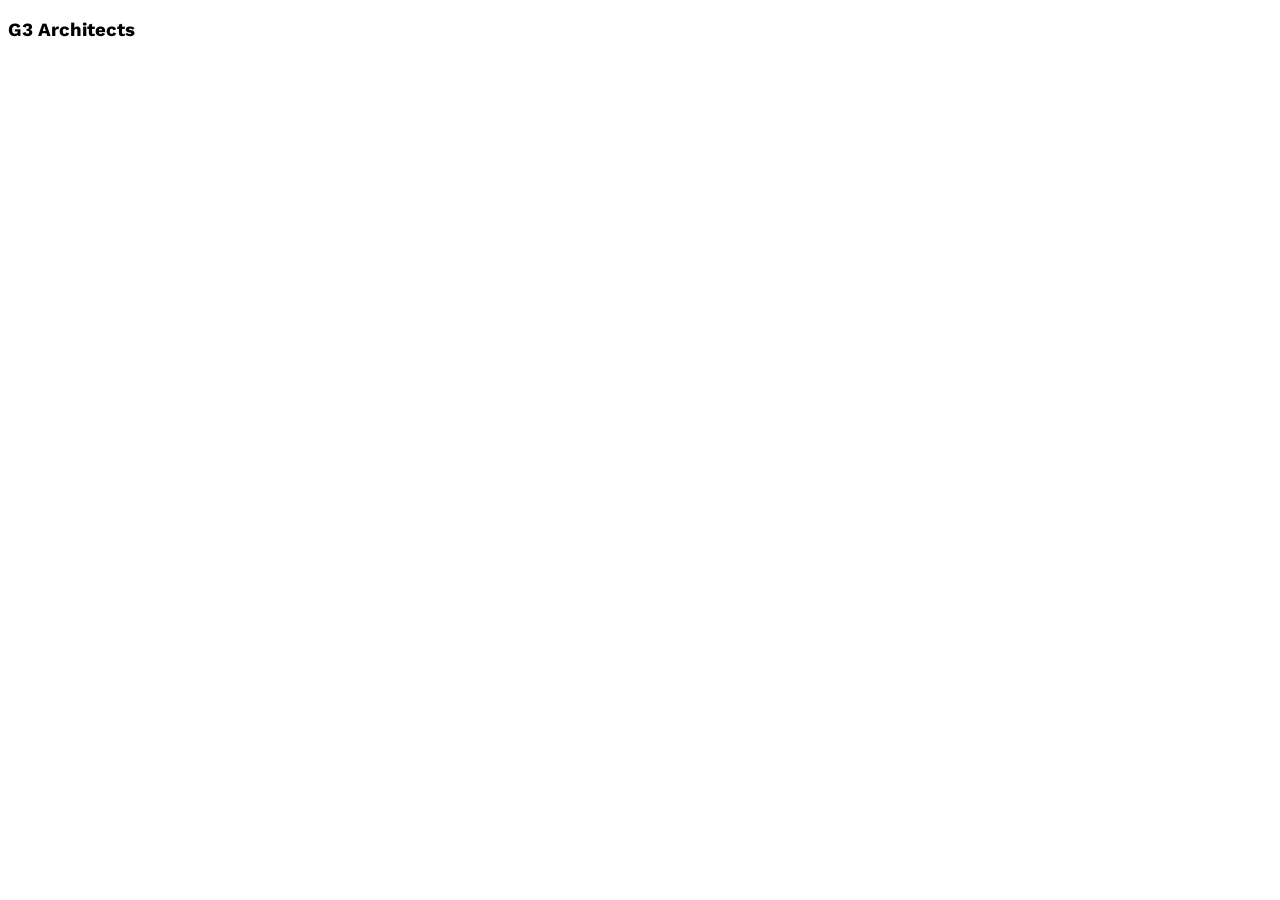
==== index.html @ faf56414 "added google font" ====
<!DOCTYPE html>
<html lang="en">
<head>
    <meta charset="UTF-8">
    <meta name="viewport" content="width=device-width, initial-scale=1.0">
    <title>G3 Architect Website</title>
    <link rel="stylesheet" href="styles/index.css">
</head>
<body>
    <header>
        <nav class="navbar">
            <h3 class="brand">G3 Architects</h3>
        </nav>
    </header>
    <main></main>
    <footer></footer>
</body>
</html>
---- styles/index.css ----
@import url('https://fonts.googleapis.com/css2?family=Work+Sans:ital,wght@0,100..900;1,100..900&display=swap');
/* font-family: "Work Sans", sans-serif; */
body{
    font-family: "Work Sans", sans-serif;
}
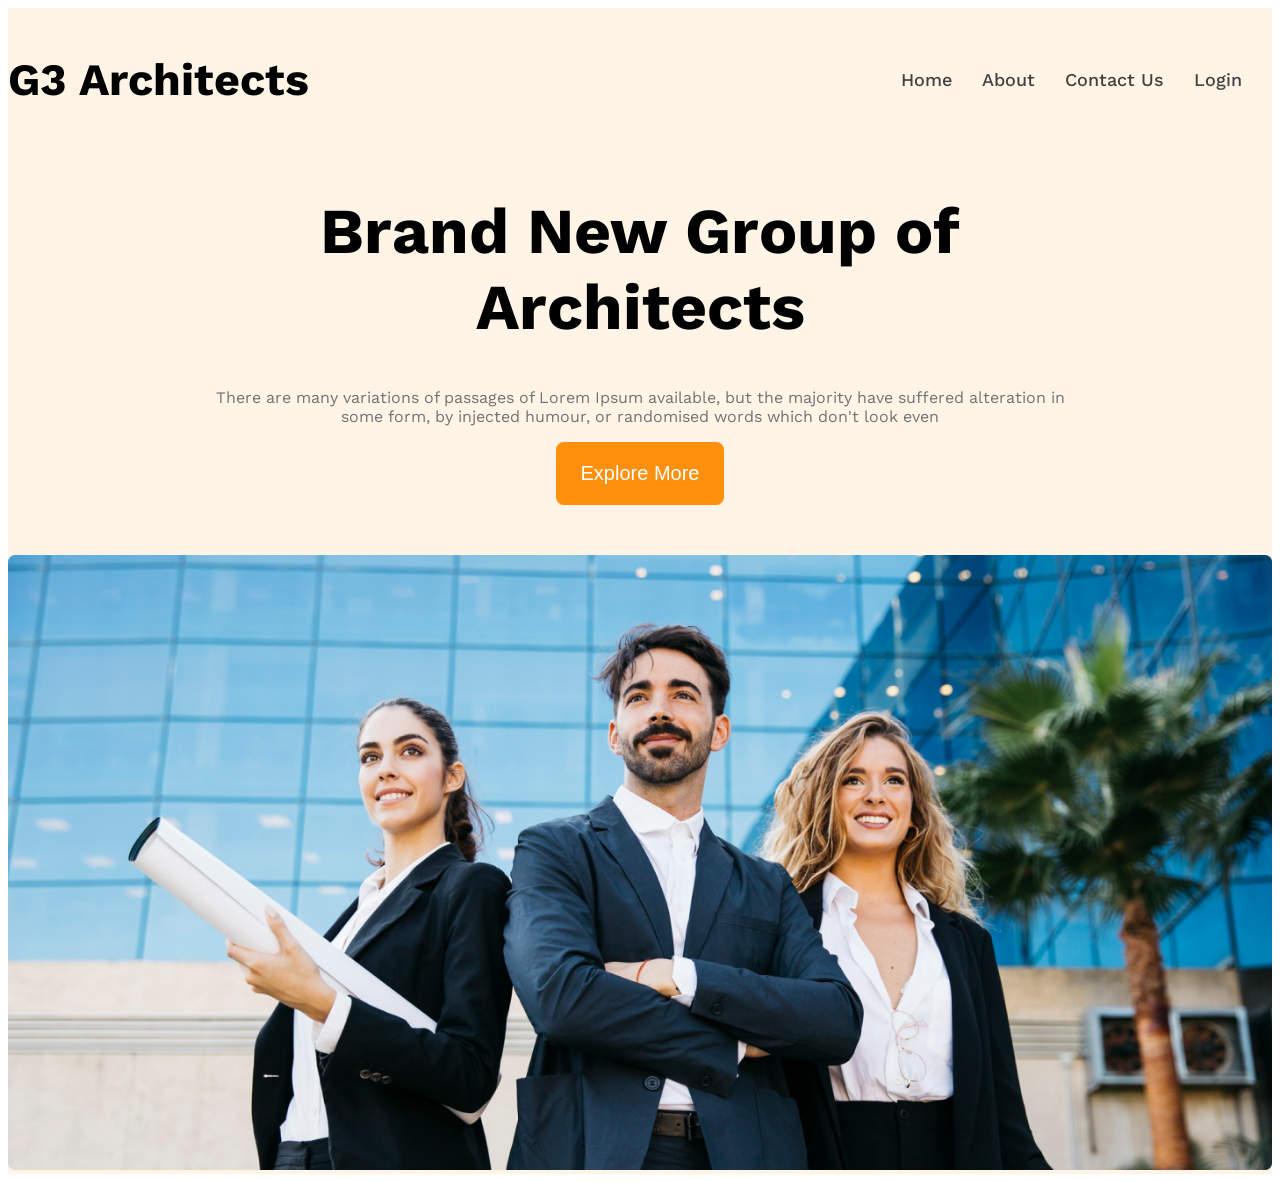
==== commit 32ee59c5: "header section responsive done" ====
--- a/index.html
+++ b/index.html
@@ -1,18 +1,36 @@
 <!DOCTYPE html>
 <html lang="en">
+
 <head>
     <meta charset="UTF-8">
     <meta name="viewport" content="width=device-width, initial-scale=1.0">
     <title>G3 Architect Website</title>
     <link rel="stylesheet" href="styles/index.css">
 </head>
+
 <body>
-    <header>
-        <nav class="navbar">
+    <header class="bg-light-orange">
+        <nav class="navbar display-flex">
             <h3 class="brand">G3 Architects</h3>
+            <!-- ul.nav-links>li*4.nav-item>a.nav-link -->
+            <ul class="nav-links display-flex">
+                <li class="nav-item"><a href="" class="nav-link dark2">Home</a></li>
+                <li class="nav-item"><a href="" class="nav-link dark2">About</a></li>
+                <li class="nav-item"><a href="" class="nav-link dark2">Contact Us</a></li>
+                <li class="nav-item"><a href="" class="nav-link dark2">Login</a></li>
+            </ul>
         </nav>
+        <div class="banner">
+            <div class="banner-content">
+                <h1 class="banner-title">Brand New Group of Architects</h1>
+                <p class="banner-description dark3">There are many variations of passages of Lorem Ipsum available, but the majority have suffered alteration in some form, by injected humour, or randomised words which don't look even</p>
+                <button class="btn-primary">Explore More</button>
+            </div>
+            <img class="banner-image" src="images/banner.png" alt="">
+        </div>
     </header>
     <main></main>
     <footer></footer>
 </body>
+
 </html>
--- a/styles/index.css
+++ b/styles/index.css
@@ -2,4 +2,77 @@
 /* font-family: "Work Sans", sans-serif; */
 body{
     font-family: "Work Sans", sans-serif;
+}
+
+/* shared style */
+.display-flex{
+    display: flex;
+}
+.bg-light-orange{
+    background-color: rgba(255, 144, 14, 0.1);
+}
+.dark1{
+    color: #131313;
+}
+.dark2{
+    color: #424242;
+}
+.dark3{
+    color: #727272;
+}
+.btn-primary{
+    background-color: #FF900E;
+    color: #FFFFFF;
+    border: none;
+    border-radius: 8px;
+    padding: 20px 25px;
+    font-weight: 600px;
+    font-size: 1.25rem;
+}
+/* header style */
+
+
+/* navbar style */
+.brand{
+    font-weight: 700;
+    font-size: 2.8rem;
+}
+.navbar{
+    justify-content: space-between;
+    align-items: center;
+}
+
+.nav-item{
+    list-style: none;
+    margin-right: 30px;
+}
+.nav-link{
+    text-decoration: none;
+    font-size: 18px;
+    font-weight: 500;
+}
+.navbar, .banner{
+    max-width: 1440px;
+    margin: 0 auto;
+}
+/* banner style */
+.banner-content{
+    max-width: 850px;
+    margin: 0 auto;
+    text-align: center;
+    margin-bottom: 50px;
+}
+.banner-title{
+    font-weight: 700;
+    font-size: 4rem;
+}
+.banner-image{
+    width: 100%;
+}
+
+/* add media query for small device */
+@media screen and  (max-width: 576px) {
+    .navbar, .nav-links{
+        flex-direction: column;
+    }
 }
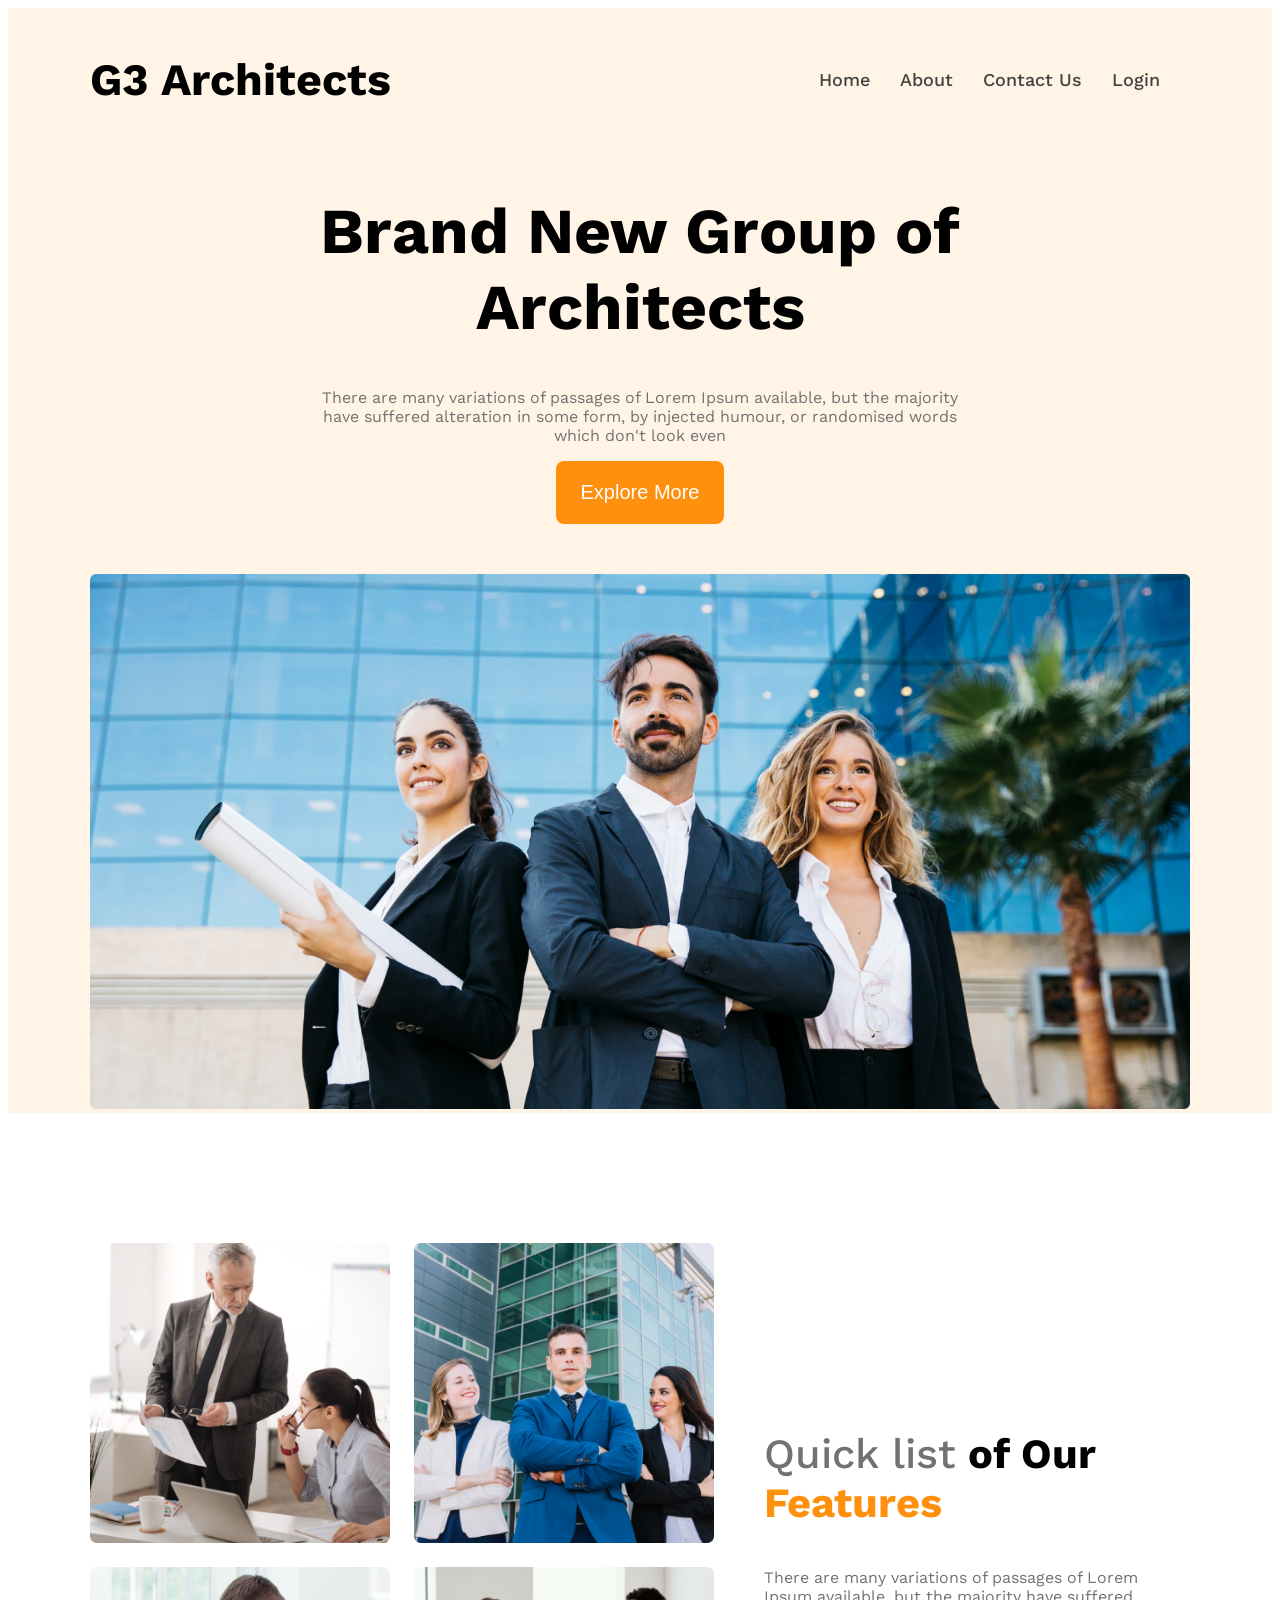
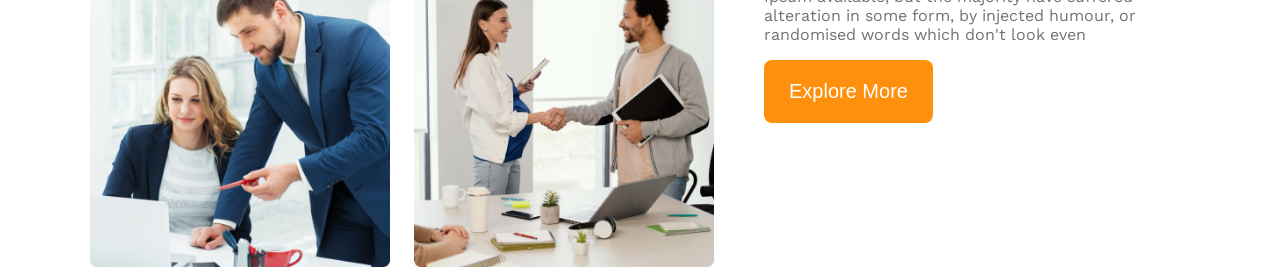
==== commit c27edbe2: "teams section responsive done" ====
--- a/index.html
+++ b/index.html
@@ -23,13 +23,29 @@
         <div class="banner">
             <div class="banner-content">
                 <h1 class="banner-title">Brand New Group of Architects</h1>
-                <p class="banner-description dark3">There are many variations of passages of Lorem Ipsum available, but the majority have suffered alteration in some form, by injected humour, or randomised words which don't look even</p>
+                <p class="banner-description dark3">There are many variations of passages of Lorem Ipsum available, but
+                    the majority have suffered alteration in some form, by injected humour, or randomised words which
+                    don't look even</p>
                 <button class="btn-primary">Explore More</button>
             </div>
             <img class="banner-image" src="images/banner.png" alt="">
         </div>
     </header>
-    <main></main>
+    <main>  
+        <section class="teams display-flex">
+            <div class="team-image-container">
+                <img src="images/team1.png" alt="">
+                <img src="images/team2.png" alt="">
+                <img src="images/team3.png" alt="">
+                <img src="images/team4.png" alt="">
+            </div>
+            <div class="our-features">
+                <h3 class="features-title"><span id="quick-list" class="dark3">Quick list</span> of Our <span id="features">Features</span></h3>
+                <p class="features-description dark3">There are many variations of passages of Lorem Ipsum available, but the majority have suffered alteration in some form, by injected humour, or randomised words which don't look even</p>
+                <button class="btn-primary">Explore More</button>
+            </div>
+        </section>
+    </main>  
     <footer></footer>
 </body>
 
--- a/styles/index.css
+++ b/styles/index.css
@@ -3,7 +3,13 @@
 body{
     font-family: "Work Sans", sans-serif;
 }
-
+main{
+    max-width: 1100px;
+    margin: 0 auto;
+}
+main > section{
+    margin-top: 130px;
+}
 /* shared style */
 .display-flex{
     display: flex;
@@ -52,12 +58,12 @@
     font-weight: 500;
 }
 .navbar, .banner{
-    max-width: 1440px;
+    max-width: 1100px;
     margin: 0 auto;
 }
 /* banner style */
 .banner-content{
-    max-width: 850px;
+    max-width: 650px;
     margin: 0 auto;
     text-align: center;
     margin-bottom: 50px;
@@ -69,10 +75,49 @@
 .banner-image{
     width: 100%;
 }
+/* teams and features style */
+.teams{
+    align-items: center;
+    gap: 50px;
+}
+.team-image-container{
+    display: grid;
+    grid-template-columns: repeat(2, 1fr);
+    gap: 24px;
+}
+.team-image-container img{
+    width: 300px;
+}
+.our-features{
+    max-width: 400px;
+    
+}
+.features-title{
+    font-size: 2.6rem;
+    font-weight: 700;
+}
+#quick-list{
+    font-weight: 500;
+}
+#features{
+    color: #FF900E;
+}
 
 /* add media query for small device */
 @media screen and  (max-width: 576px) {
-    .navbar, .nav-links{
+    .navbar,
+    .nav-links,
+    .teams{
         flex-direction: column;
     }
+    .team-image-container{
+        grid-template-columns: repeat(1, 1fr);
+    }
+}
+
+/* add media query for medium device */
+@media screen and (min-width: 576px) and (max-width: 992px) {
+    .teams{
+    flex-direction: column;
+    }
 }
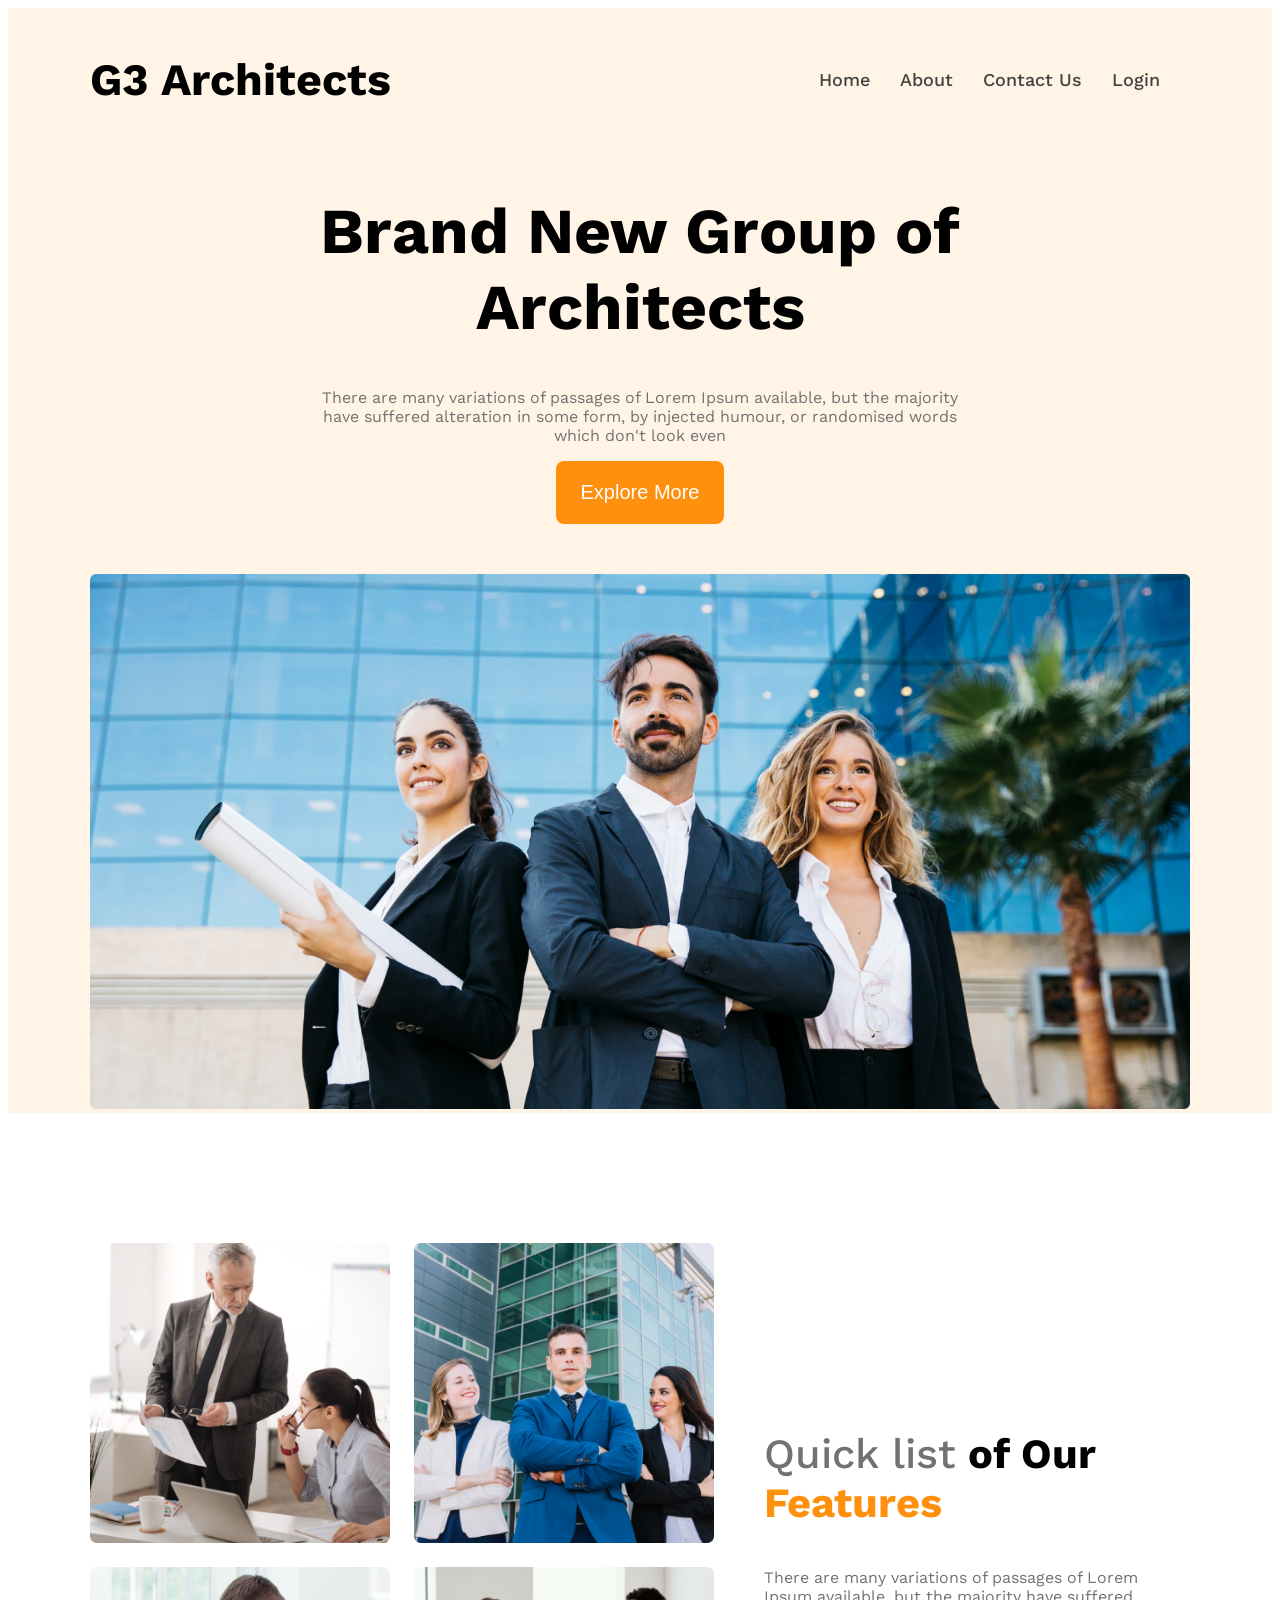
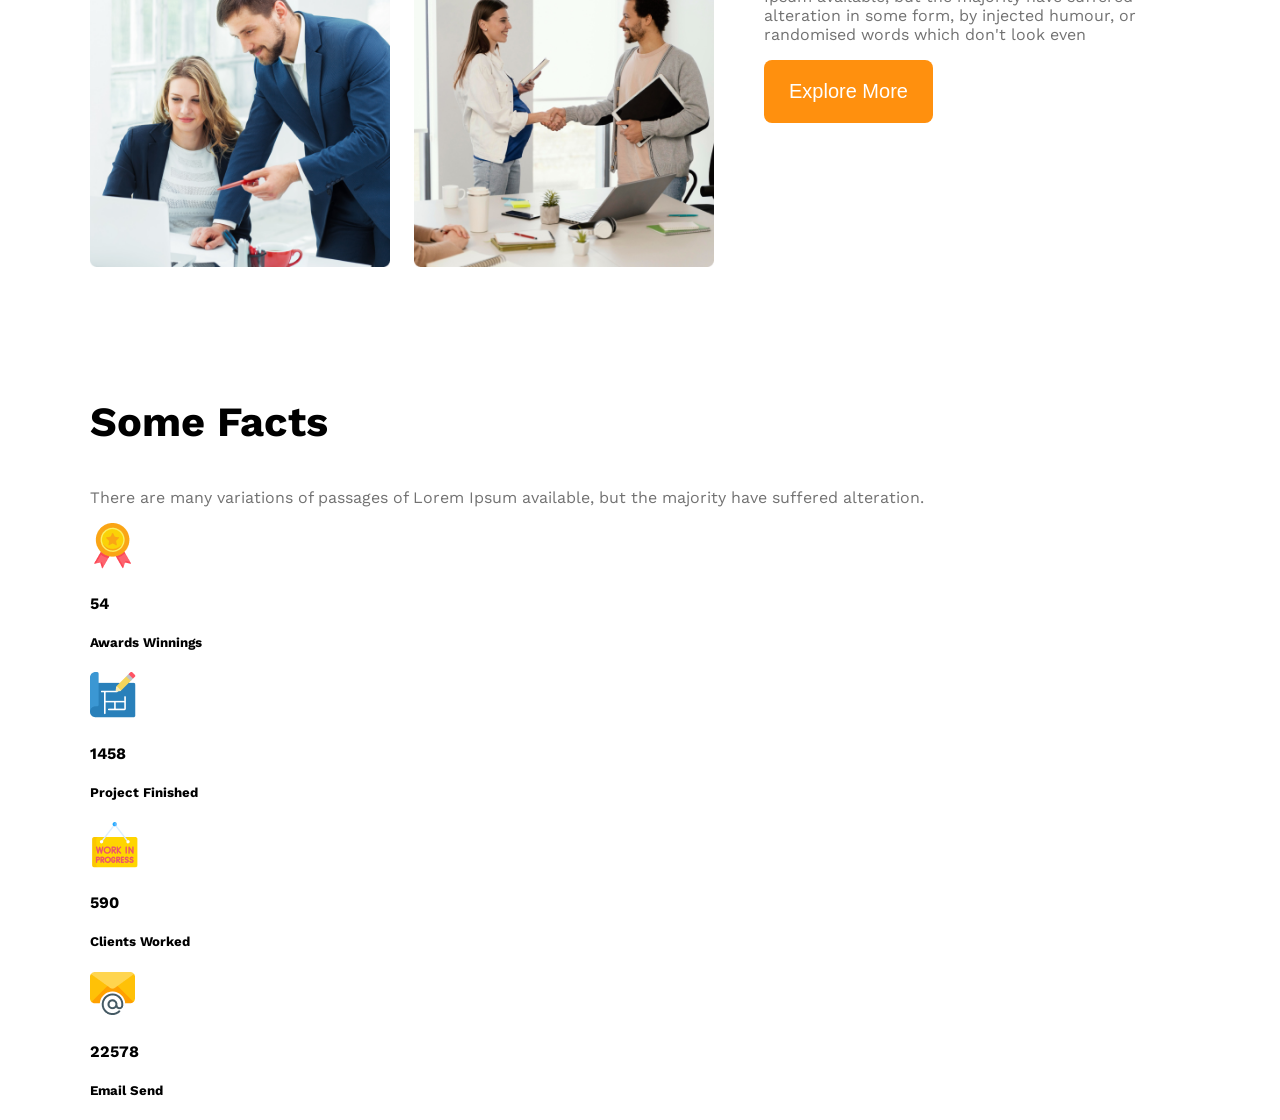
==== commit 94e24cbf: "added some facts section" ====
--- a/index.html
+++ b/index.html
@@ -31,7 +31,8 @@
             <img class="banner-image" src="images/banner.png" alt="">
         </div>
     </header>
-    <main>  
+    <main>
+        <!-- teams section -->
         <section class="teams display-flex">
             <div class="team-image-container">
                 <img src="images/team1.png" alt="">
@@ -40,11 +41,42 @@
                 <img src="images/team4.png" alt="">
             </div>
             <div class="our-features">
-                <h3 class="features-title"><span id="quick-list" class="dark3">Quick list</span> of Our <span id="features">Features</span></h3>
+                <h3 class="section-title"><span id="quick-list" class="dark3">Quick list</span> of Our <span id="features">Features</span></h3>
                 <p class="features-description dark3">There are many variations of passages of Lorem Ipsum available, but the majority have suffered alteration in some form, by injected humour, or randomised words which don't look even</p>
                 <button class="btn-primary">Explore More</button>
             </div>
         </section>
+        <!-- features will enjoy -->
+        <section>
+
+        </section>
+        <!-- some facts -->
+         <section class="some-facts">
+            <h3 class="section-title">Some Facts</h3>
+            <p class="dark3">There are many variations of passages of Lorem Ipsum available, but the majority have suffered alteration.</p>
+            <div class="facts-container">
+                <fact>
+                    <img src="images/icons/ribon.png" alt="" class="fact-icon">
+                    <h4 class="fact-number">54</h4>
+                    <h5 class="fact-name">Awards Winnings</h5>
+                </fact>
+                <fact>
+                    <img src="images/icons/projects.png" alt="" class="fact-icon">
+                    <h4 class="fact-number">1458</h4>
+                    <h5 class="fact-name">Project Finished</h5>
+                </fact>
+                <fact>
+                    <img src="images/icons/customers.png" alt="" class="fact-icon">
+                    <h4 class="fact-number">590</h4>
+                    <h5 class="fact-name">Clients Worked</h5>
+                </fact>
+                <fact>
+                    <img src="images/icons/email.png" alt="" class="fact-icon">
+                    <h4 class="fact-number">22578</h4>
+                    <h5 class="fact-name">Email Send</h5>
+                </fact>
+            </div>
+         </section>
     </main>  
     <footer></footer>
 </body>
--- a/styles/index.css
+++ b/styles/index.css
@@ -92,7 +92,7 @@
     max-width: 400px;
     
 }
-.features-title{
+.section-title{
     font-size: 2.6rem;
     font-weight: 700;
 }
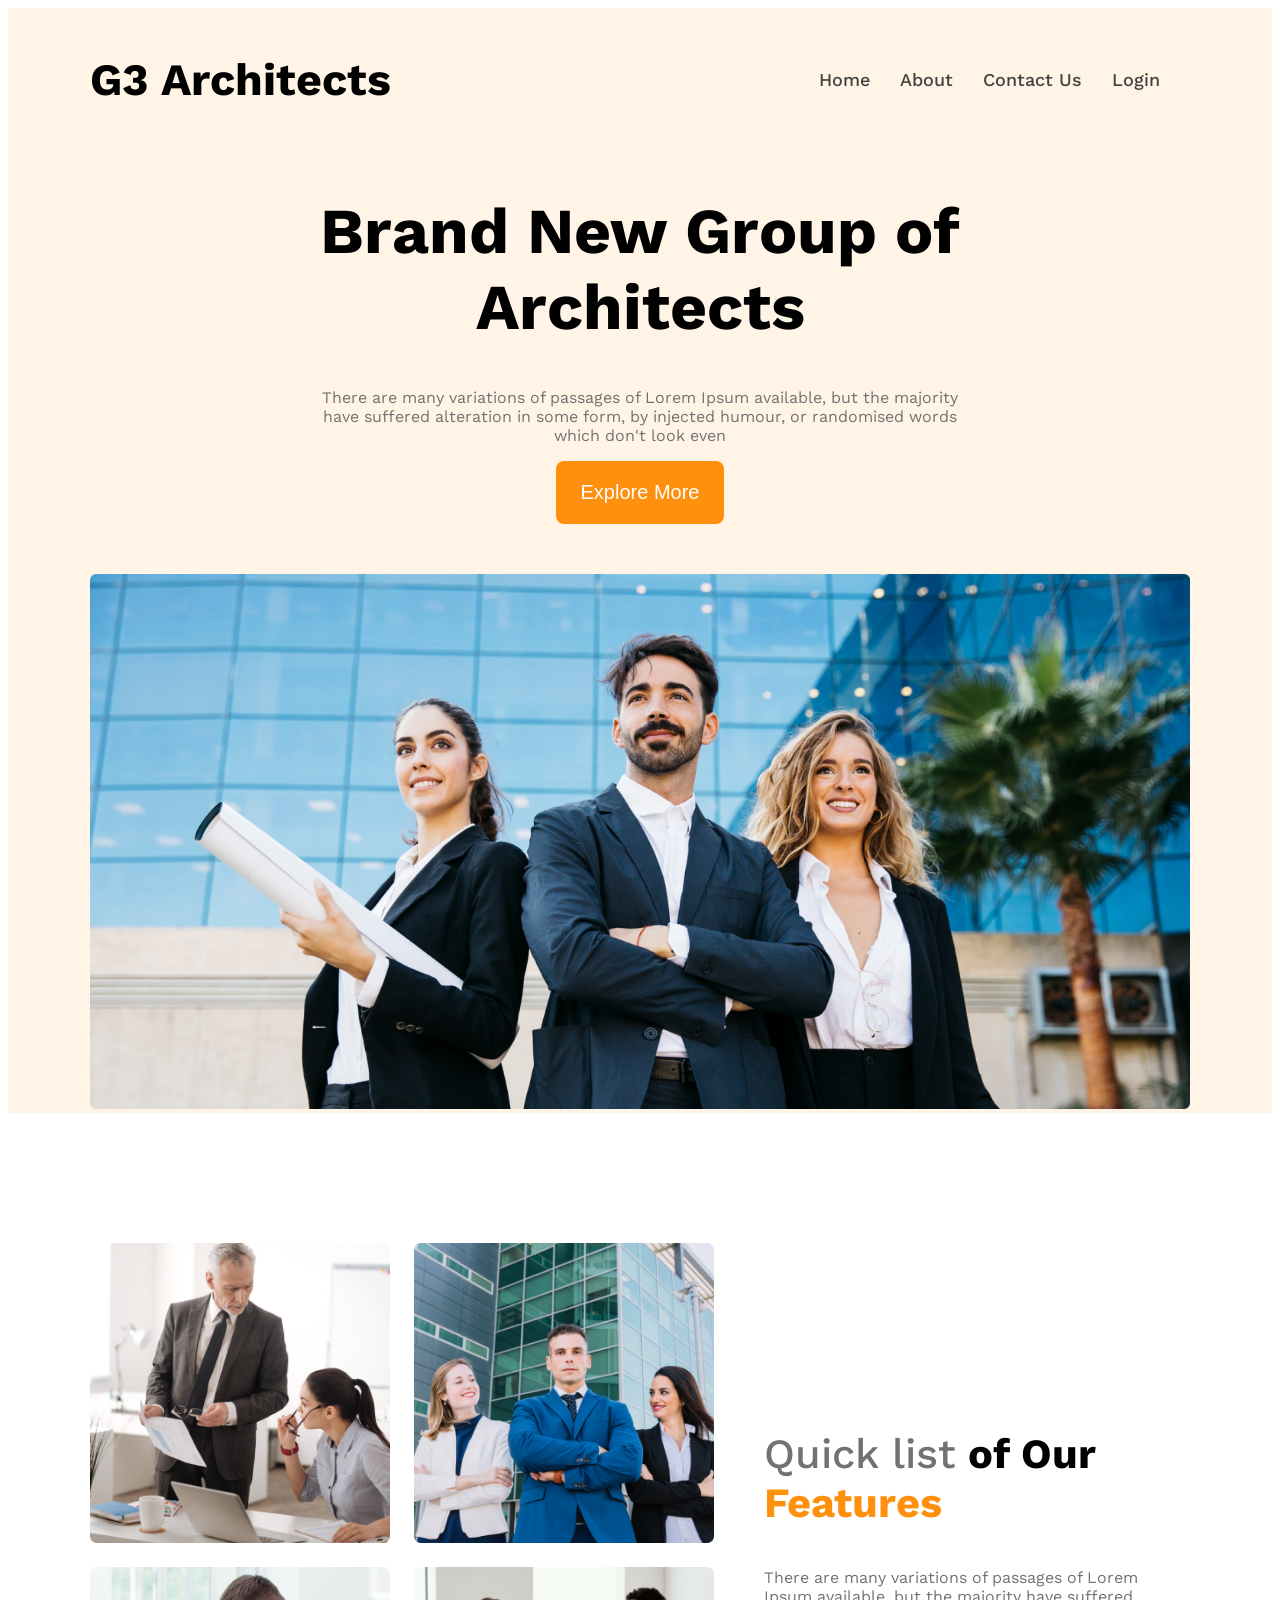
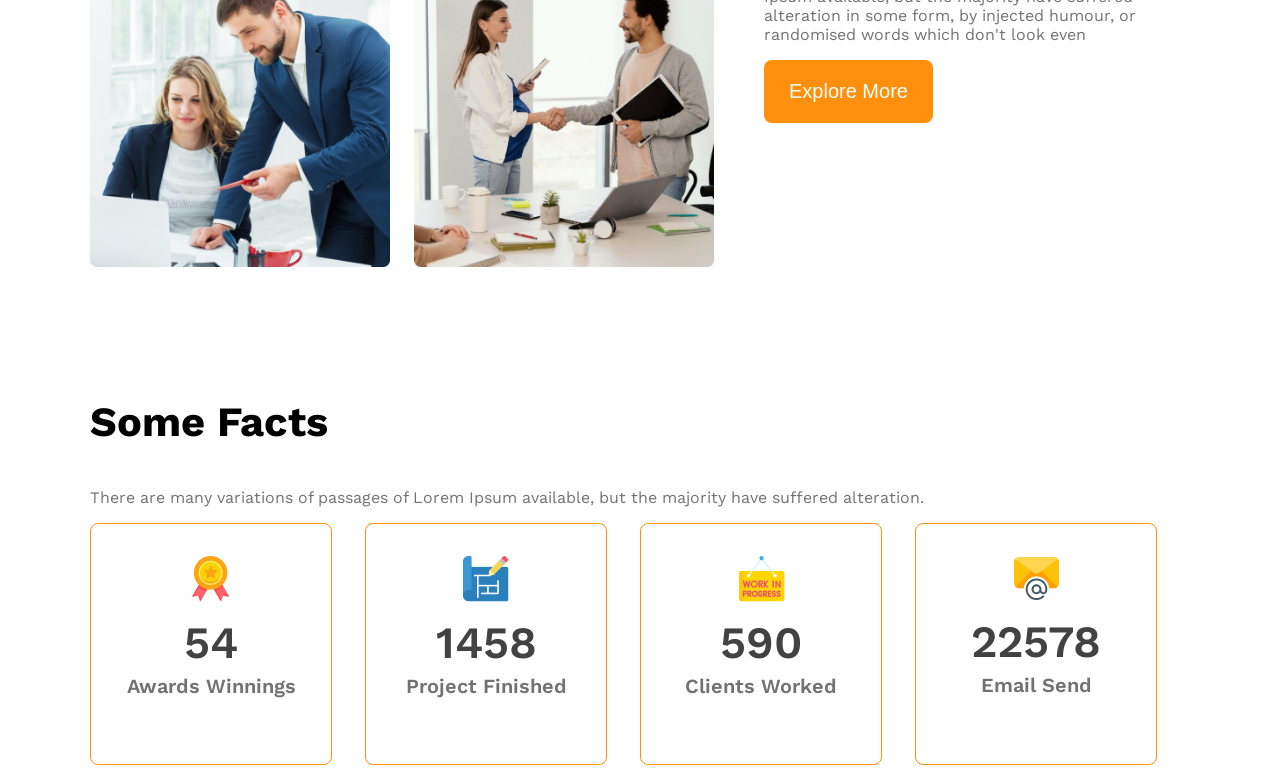
==== commit 58da6cca: "card section style done" ====
--- a/index.html
+++ b/index.html
@@ -41,8 +41,11 @@
                 <img src="images/team4.png" alt="">
             </div>
             <div class="our-features">
-                <h3 class="section-title"><span id="quick-list" class="dark3">Quick list</span> of Our <span id="features">Features</span></h3>
-                <p class="features-description dark3">There are many variations of passages of Lorem Ipsum available, but the majority have suffered alteration in some form, by injected humour, or randomised words which don't look even</p>
+                <h3 class="section-title"><span id="quick-list" class="dark3">Quick list</span> of Our <span
+                        id="features">Features</span></h3>
+                <p class="features-description dark3">There are many variations of passages of Lorem Ipsum available,
+                    but the majority have suffered alteration in some form, by injected humour, or randomised words
+                    which don't look even</p>
                 <button class="btn-primary">Explore More</button>
             </div>
         </section>
@@ -51,33 +54,42 @@
 
         </section>
         <!-- some facts -->
-         <section class="some-facts">
+        <section class="some-facts">
             <h3 class="section-title">Some Facts</h3>
-            <p class="dark3">There are many variations of passages of Lorem Ipsum available, but the majority have suffered alteration.</p>
+            <p class="dark3">There are many variations of passages of Lorem Ipsum available, but the majority have
+                suffered alteration.</p>
             <div class="facts-container">
-                <fact>
-                    <img src="images/icons/ribon.png" alt="" class="fact-icon">
-                    <h4 class="fact-number">54</h4>
-                    <h5 class="fact-name">Awards Winnings</h5>
-                </fact>
-                <fact>
-                    <img src="images/icons/projects.png" alt="" class="fact-icon">
-                    <h4 class="fact-number">1458</h4>
-                    <h5 class="fact-name">Project Finished</h5>
-                </fact>
-                <fact>
-                    <img src="images/icons/customers.png" alt="" class="fact-icon">
-                    <h4 class="fact-number">590</h4>
-                    <h5 class="fact-name">Clients Worked</h5>
-                </fact>
-                <fact>
-                    <img src="images/icons/email.png" alt="" class="fact-icon">
-                    <h4 class="fact-number">22578</h4>
-                    <h5 class="fact-name">Email Send</h5>
-                </fact>
+                <div class="fact-card display-flex">
+                    <div>
+                        <img src="images/icons/ribon.png" alt="" class="fact-icon">
+                        <h4 class="fact-number dark2">54</h4>
+                        <h5 class="fact-name dark3">Awards Winnings</h5>
+                    </div>
+                </div>
+                <div class="fact-card display-flex">
+                    <div>
+                        <img src="images/icons/projects.png" alt="" class="fact-icon">
+                        <h4 class="fact-number dark2">1458</h4>
+                        <h5 class="fact-name dark3">Project Finished</h5>
+                    </div>
+                </div>
+                <div class="fact-card display-flex">
+                    <div>
+                        <img src="images/icons/customers.png" alt="" class="fact-icon">
+                        <h4 class="fact-number dark2">590</h4>
+                        <h5 class="fact-name dark3">Clients Worked</h5>
+                    </div>
+                </div>
+                <div class="fact-card display-flex">
+                    <div>
+                        <img src="images/icons/email.png" alt="" class="fact-icon">
+                        <h4 class="fact-number dark2">22578</h4>
+                        <h5 class="fact-name dark3">Email Send</h5>
+                    </div>
+                </div>
             </div>
-         </section>
-    </main>  
+        </section>
+    </main>
     <footer></footer>
 </body>
 
--- a/styles/index.css
+++ b/styles/index.css
@@ -102,6 +102,31 @@
 #features{
     color: #FF900E;
 }
+/* some fact related style */
+.facts-container{
+    display: grid;
+    grid-template-columns: repeat(4, 1fr);
+}
+.fact-card{
+    border: 1px solid #FF900E;
+    border-radius: 8px;
+    height: 240px;
+    width: 240px;
+    text-align: center;
+    justify-content: center;
+    align-items: center;
+}
+.fact-number{
+    font-size: 2.8rem;
+    font-weight: 600;
+    margin-top: 10px;
+    margin-bottom: 5px;
+}
+.fact-name{
+    font-size: 1.25rem;
+    font-weight: 600;
+    margin-top: 5px;
+}
 
 /* add media query for small device */
 @media screen and  (max-width: 576px) {
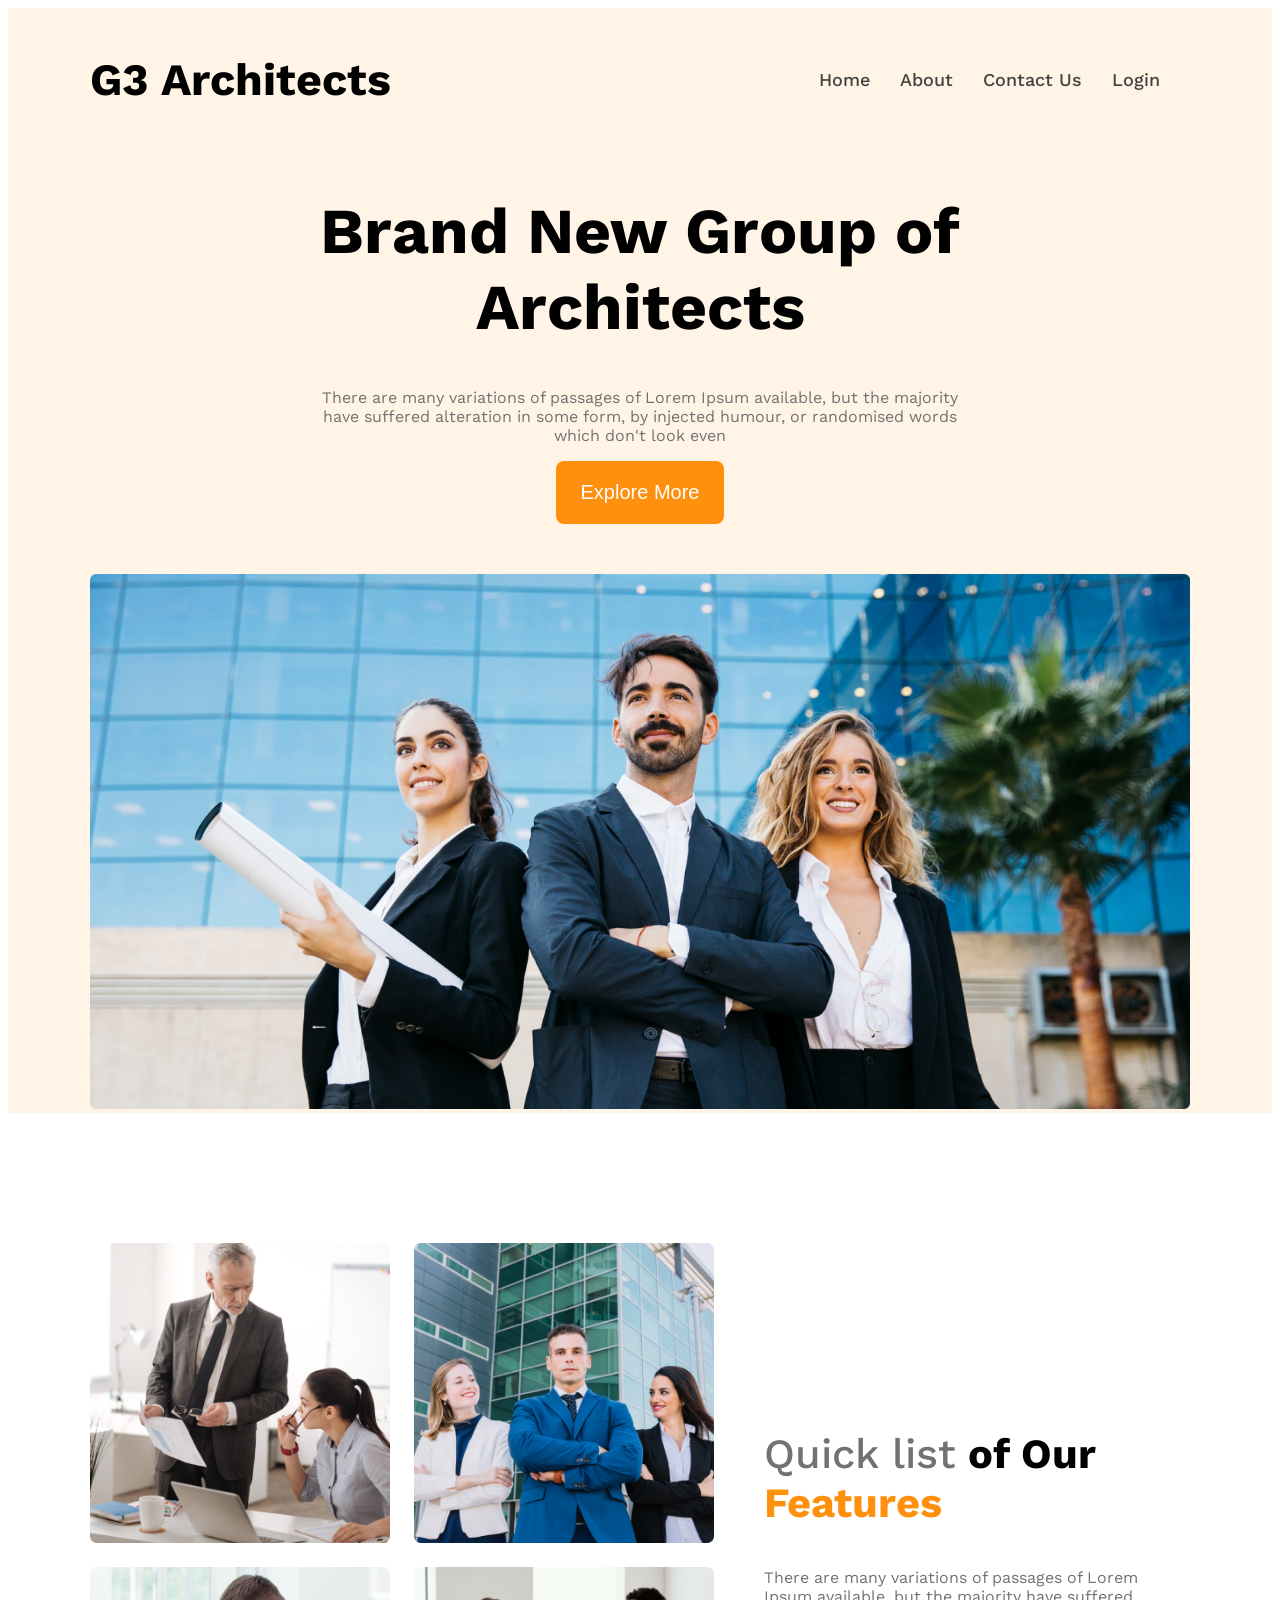
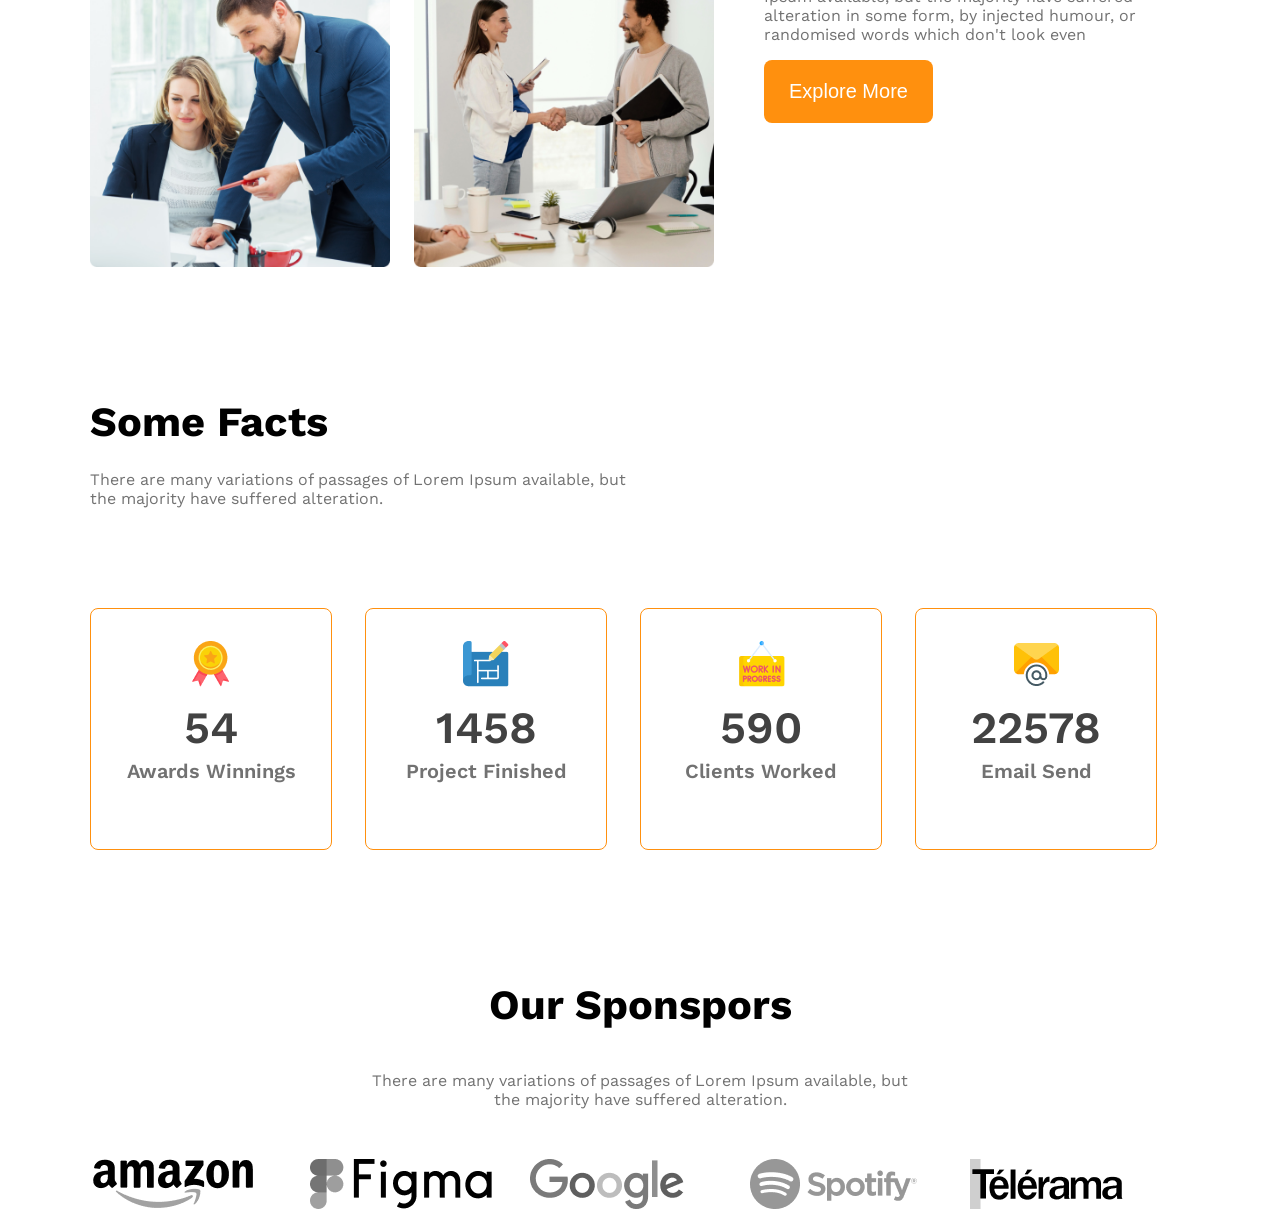
==== commit 517ac609: "added sponsor section and make this responsive" ====
--- a/index.html
+++ b/index.html
@@ -55,8 +55,8 @@
         </section>
         <!-- some facts -->
         <section class="some-facts">
-            <h3 class="section-title">Some Facts</h3>
-            <p class="dark3">There are many variations of passages of Lorem Ipsum available, but the majority have
+            <h3 class="section-title fact-header">Some Facts</h3>
+            <p class="dark3 section-description">There are many variations of passages of Lorem Ipsum available, but the majority have
                 suffered alteration.</p>
             <div class="facts-container">
                 <div class="fact-card display-flex">
@@ -89,6 +89,20 @@
                 </div>
             </div>
         </section>
+        <!-- Our Sponsors -->
+         <section class="our-sponsors">
+            <div class="sponsor-info">
+                <h3 class="section-title">Our Sponspors</h3>
+                <p class="section-description dark3">There are many variations of passages of Lorem Ipsum available, but the majority have suffered alteration.</p>
+            </div>
+            <div class="sponsor-companies">
+                <img src="images/sponsors/amazon.png" alt="">
+                <img src="images/sponsors/figma.png" alt="">
+                <img src="images/sponsors/google.png" alt="">
+                <img src="images/sponsors/spotify.png" alt="">
+                <img src="images/sponsors/telerama.png" alt="">
+            </div>
+         </section>
     </main>
     <footer></footer>
 </body>
--- a/styles/index.css
+++ b/styles/index.css
@@ -103,9 +103,17 @@
     color: #FF900E;
 }
 /* some fact related style */
+.fact-header{
+    margin-bottom: 24px;
+}
+.section-description{
+    max-width: 540px;
+    margin-top: 24px;
+}
 .facts-container{
     display: grid;
     grid-template-columns: repeat(4, 1fr);
+    margin-top: 100px;
 }
 .fact-card{
     border: 1px solid #FF900E;
@@ -127,6 +135,19 @@
     font-weight: 600;
     margin-top: 5px;
 }
+/* our sponsors style */
+.sponsor-info{
+    max-width: 540px;
+    text-align: center;
+    margin: 50px auto;
+}
+.sponsor-companies{
+    display: grid;
+    grid-template-columns: repeat(5, 1fr);
+}
+.sponsor-companies img{
+    filter: grayscale(100%);
+}
 
 /* add media query for small device */
 @media screen and  (max-width: 576px) {
@@ -135,8 +156,15 @@
     .teams{
         flex-direction: column;
     }
-    .team-image-container{
+    .team-image-container,
+    .facts-container,
+    .sponsor-companies{
         grid-template-columns: repeat(1, 1fr);
+    }
+    .facts-container,
+    .sponsor-companies{
+        justify-items: center;
+        gap: 24px;
     }
 }
 
@@ -145,4 +173,10 @@
     .teams{
     flex-direction: column;
     }
+    .sponsor-companies,
+    .facts-container{
+        grid-template-columns: repeat(2, 1fr);
+        gap: 50px;
+        justify-items: center;
+    }
 }
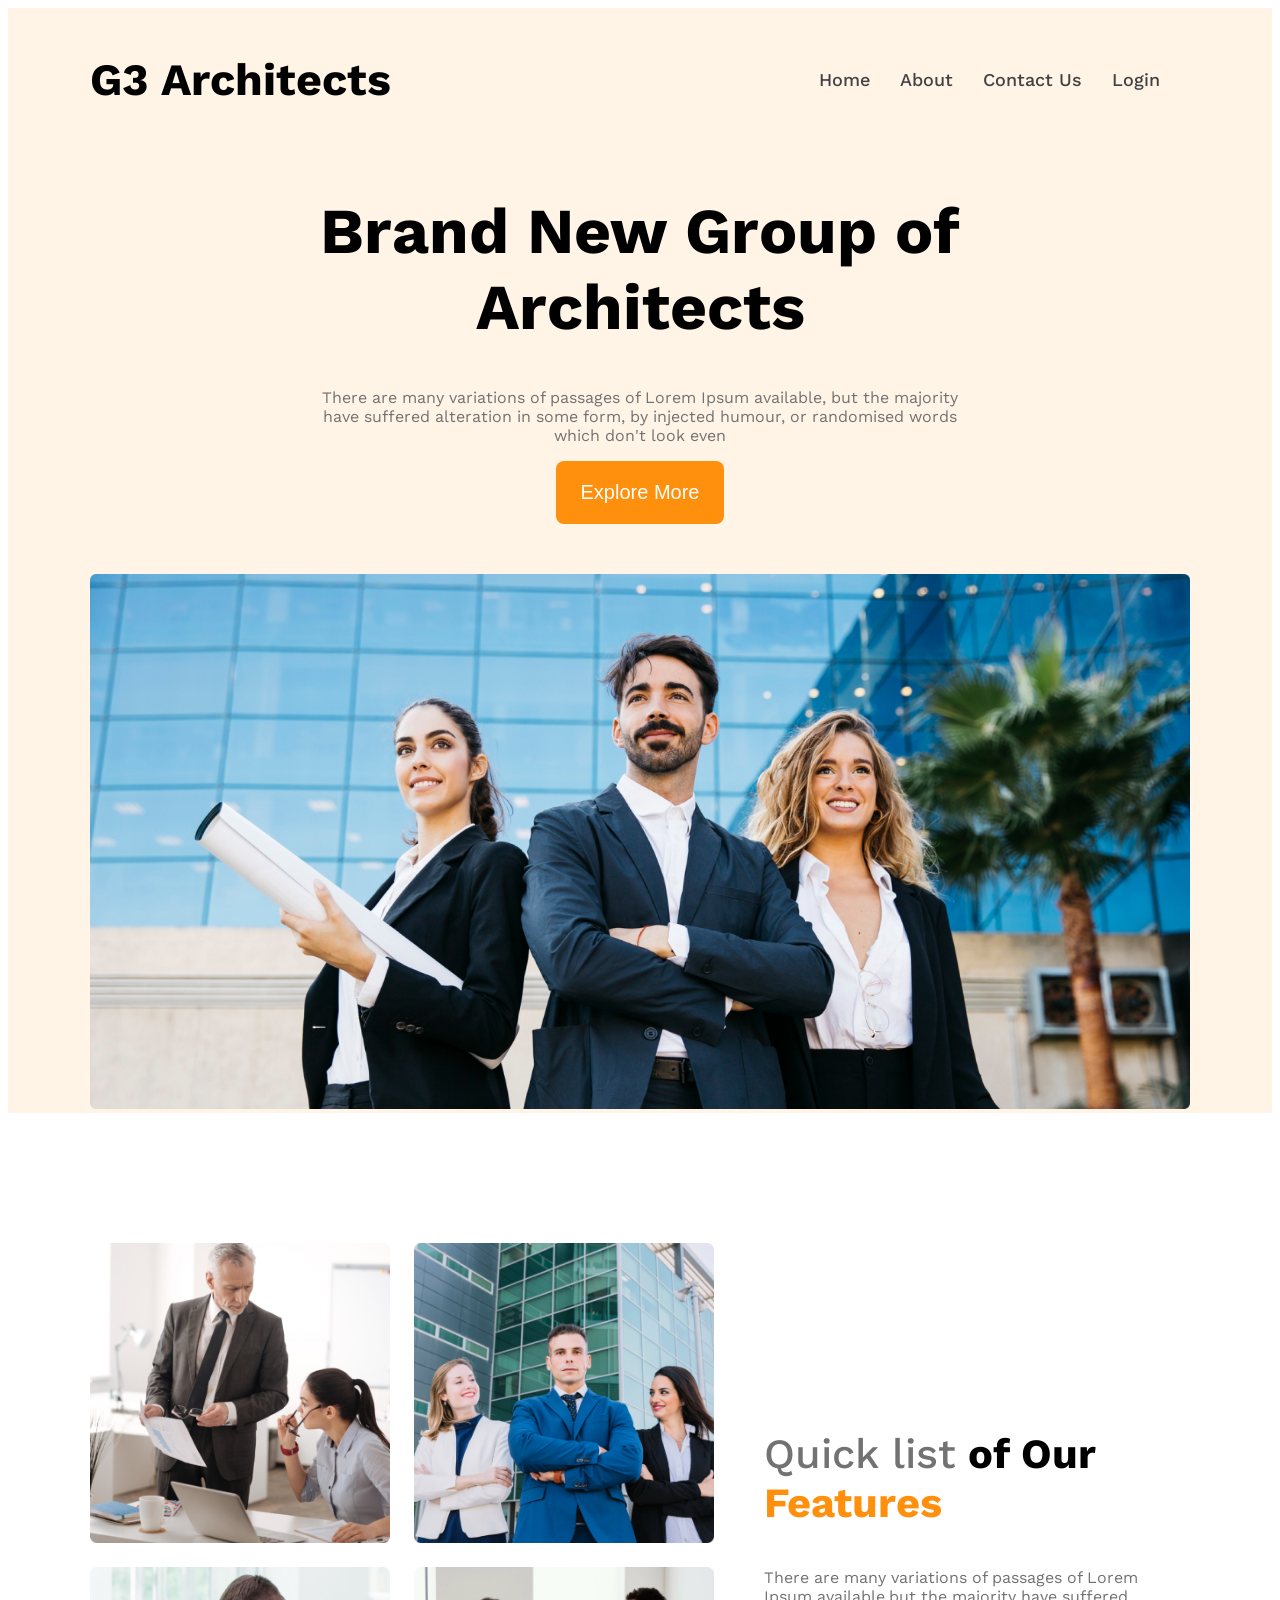
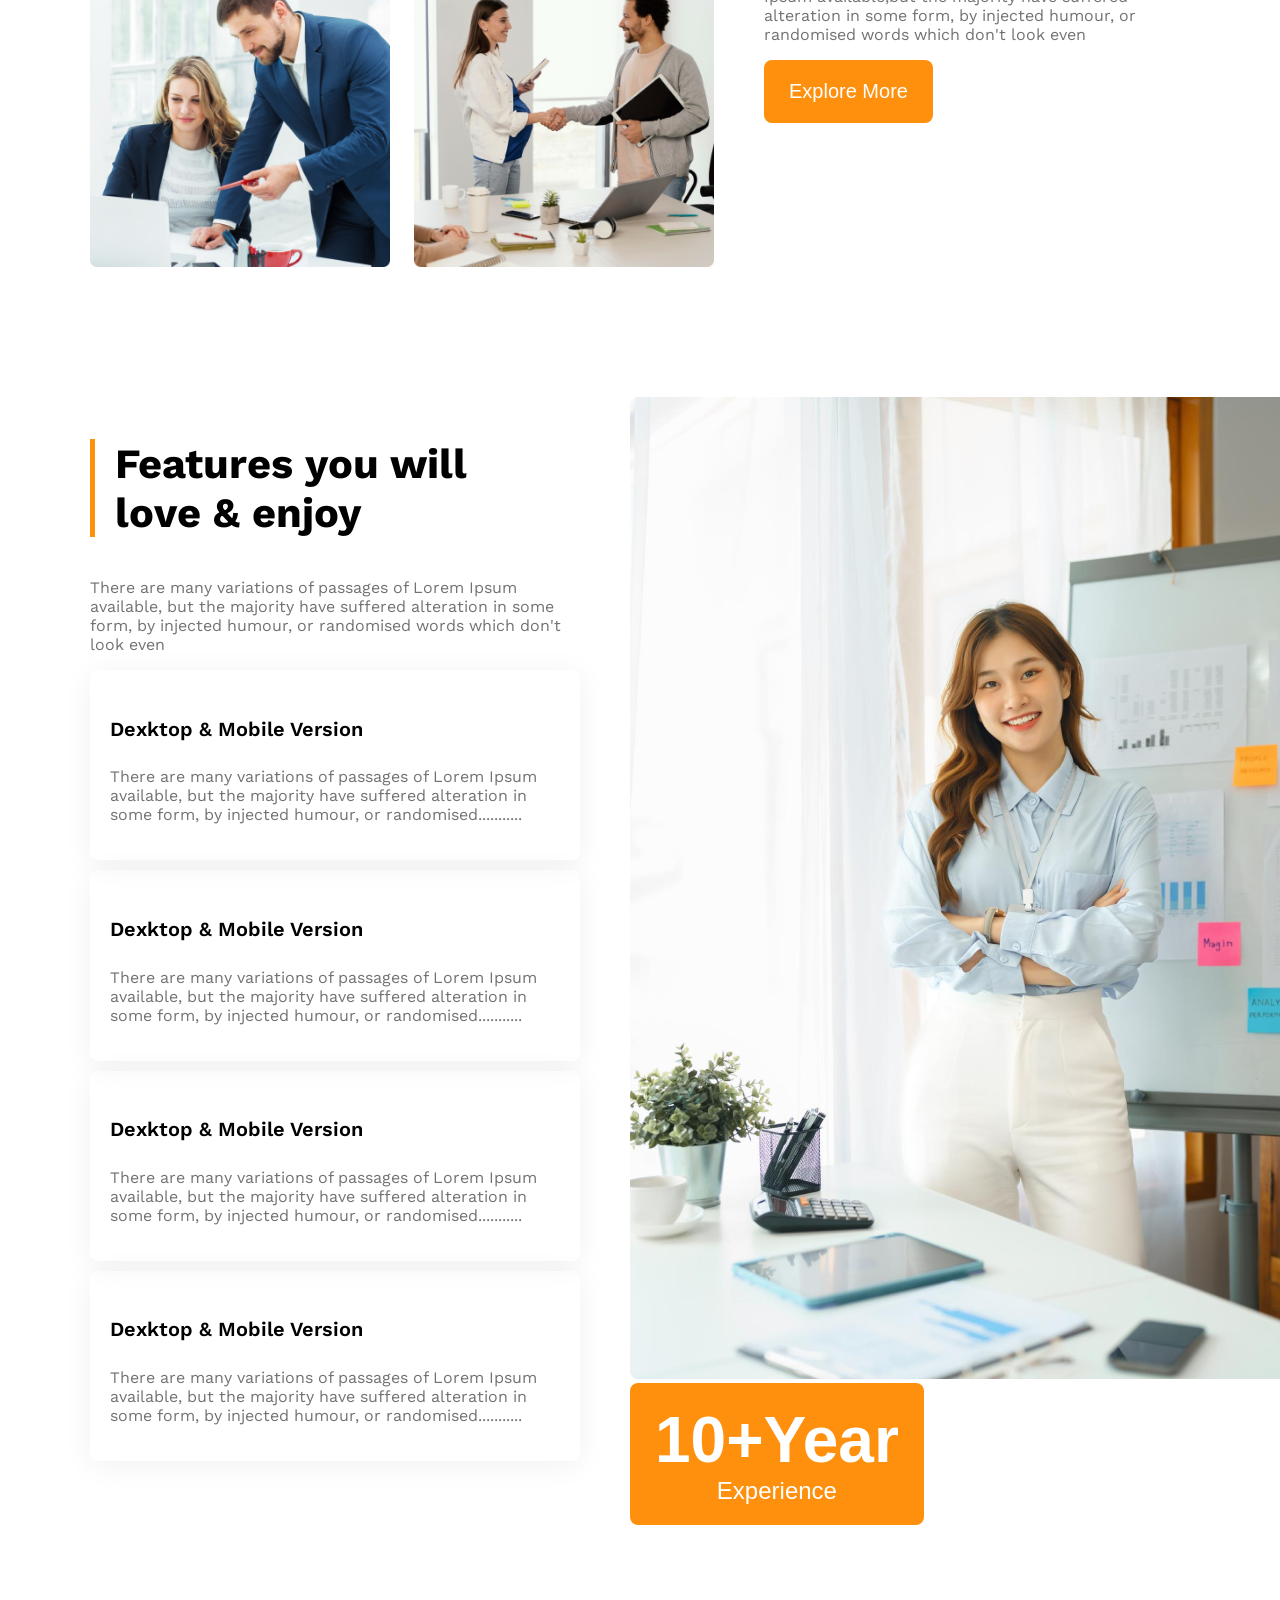
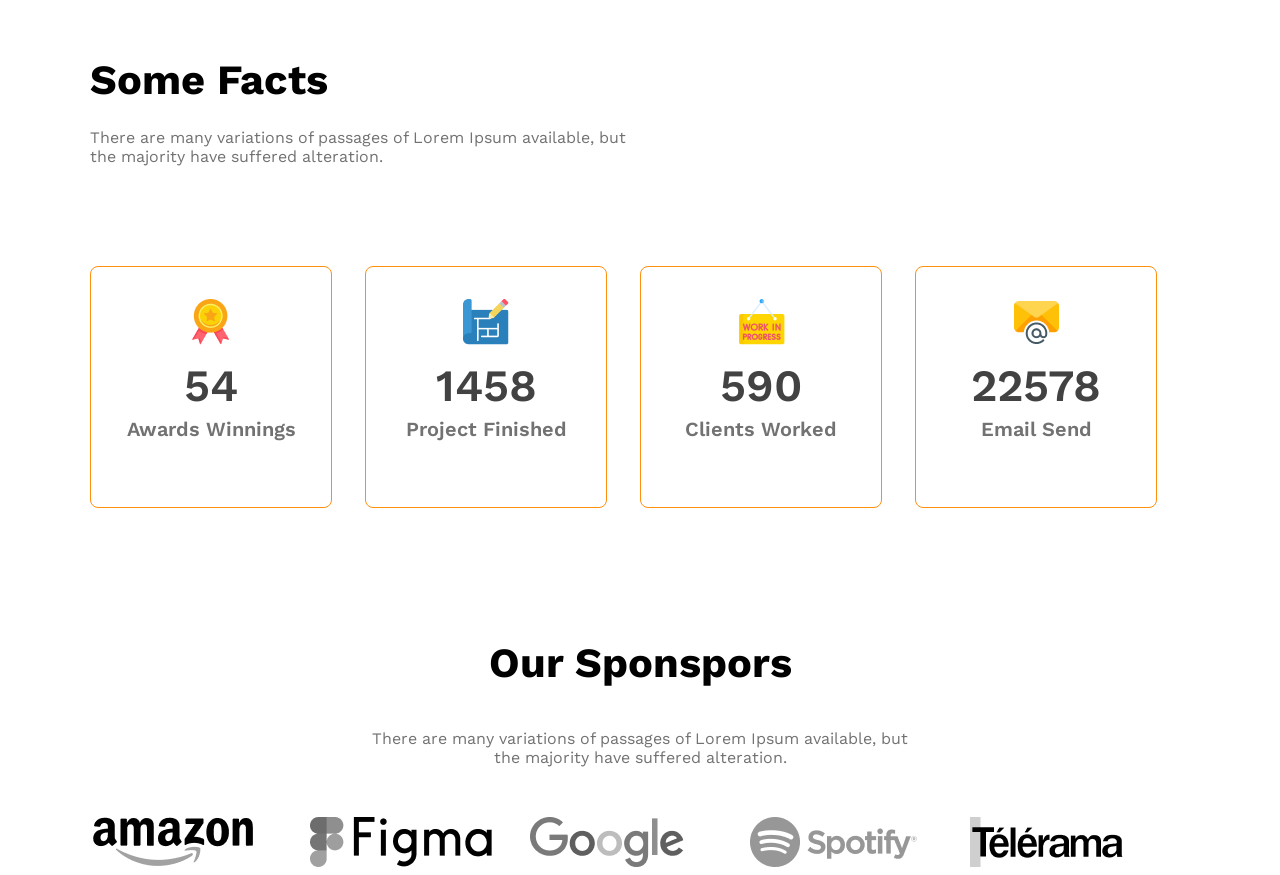
==== commit f7a13f27: "added badge" ====
--- a/index.html
+++ b/index.html
@@ -41,17 +41,40 @@
                 <img src="images/team4.png" alt="">
             </div>
             <div class="our-features">
-                <h3 class="section-title"><span id="quick-list" class="dark3">Quick list</span> of Our <span
-                        id="features">Features</span></h3>
-                <p class="features-description dark3">There are many variations of passages of Lorem Ipsum available,
-                    but the majority have suffered alteration in some form, by injected humour, or randomised words
-                    which don't look even</p>
+                <h3 class="section-title"><span id="quick-list" class="dark3">Quick list</span> of Our <span id="features">Features</span></h3>
+                <p class="features-description dark3">There are many variations of passages of Lorem Ipsum available,but the majority have suffered alteration in some form, by injected humour, or randomised words which don't look even</p>
                 <button class="btn-primary">Explore More</button>
             </div>
         </section>
         <!-- features will enjoy -->
-        <section>
-
+        <section class="architect display-flex">
+            <div>
+                <h3 id="architect-header" class="section-title">Features you will <br> love & enjoy</h3>
+                <p class="dark3">There are many variations of passages of Lorem Ipsum available, but the majority have suffered alteration in some form, by injected humour, or randomised words which don't look even</p>
+                <div class="architect-card">
+                    <h4 class="architect-card-title">Dexktop & Mobile Version</h4>
+                    <p class="dark3">There are many variations of passages of Lorem Ipsum available, but the majority have suffered alteration in some form, by injected humour, or randomised...........</p>
+                </div>
+                <div class="architect-card">
+                    <h4 class="architect-card-title">Dexktop & Mobile Version</h4>
+                    <p class="dark3">There are many variations of passages of Lorem Ipsum available, but the majority have suffered alteration in some form, by injected humour, or randomised...........</p>
+                </div>
+                <div class="architect-card">
+                    <h4 class="architect-card-title">Dexktop & Mobile Version</h4>
+                    <p class="dark3">There are many variations of passages of Lorem Ipsum available, but the majority have suffered alteration in some form, by injected humour, or randomised...........</p>
+                </div>
+                <div class="architect-card">
+                    <h4 class="architect-card-title">Dexktop & Mobile Version</h4>
+                    <p class="dark3">There are many variations of passages of Lorem Ipsum available, but the majority have suffered alteration in some form, by injected humour, or randomised...........</p>
+                </div>
+            </div>
+            <div>
+                <img src="images/architect.png" alt="">
+                <button class="btn-primary badge">
+                    <span class="badge-title">10+Year<br></span>
+                    <span class="badge-description">Experience</span>
+                </button>
+            </div>
         </section>
         <!-- some facts -->
         <section class="some-facts">
--- a/styles/index.css
+++ b/styles/index.css
@@ -148,7 +148,33 @@
 .sponsor-companies img{
     filter: grayscale(100%);
 }
-
+/* feature you will enjoy section style */
+.architect{
+    gap: 50px;
+}
+#architect-header{
+    border-left: 5px solid #FF900E;
+    padding-left: 20px;
+}
+.architect-card{
+    padding: 20px;
+    box-shadow: 0 4px 30px 0 rgba(0, 0, 0, 0.06);
+    margin-bottom: 10px;
+    border-radius: 8px;
+    width: 450px;
+}
+.architect-card-title{
+    font-weight: 600;
+    font-size: 1.25rem;
+}
+.badge{
+    font-weight: 500;
+    font-size: 1.5rem;
+}
+.badge-title{
+    font-weight: 700;
+    font-size: 4rem;
+}
 /* add media query for small device */
 @media screen and  (max-width: 576px) {
     .navbar,
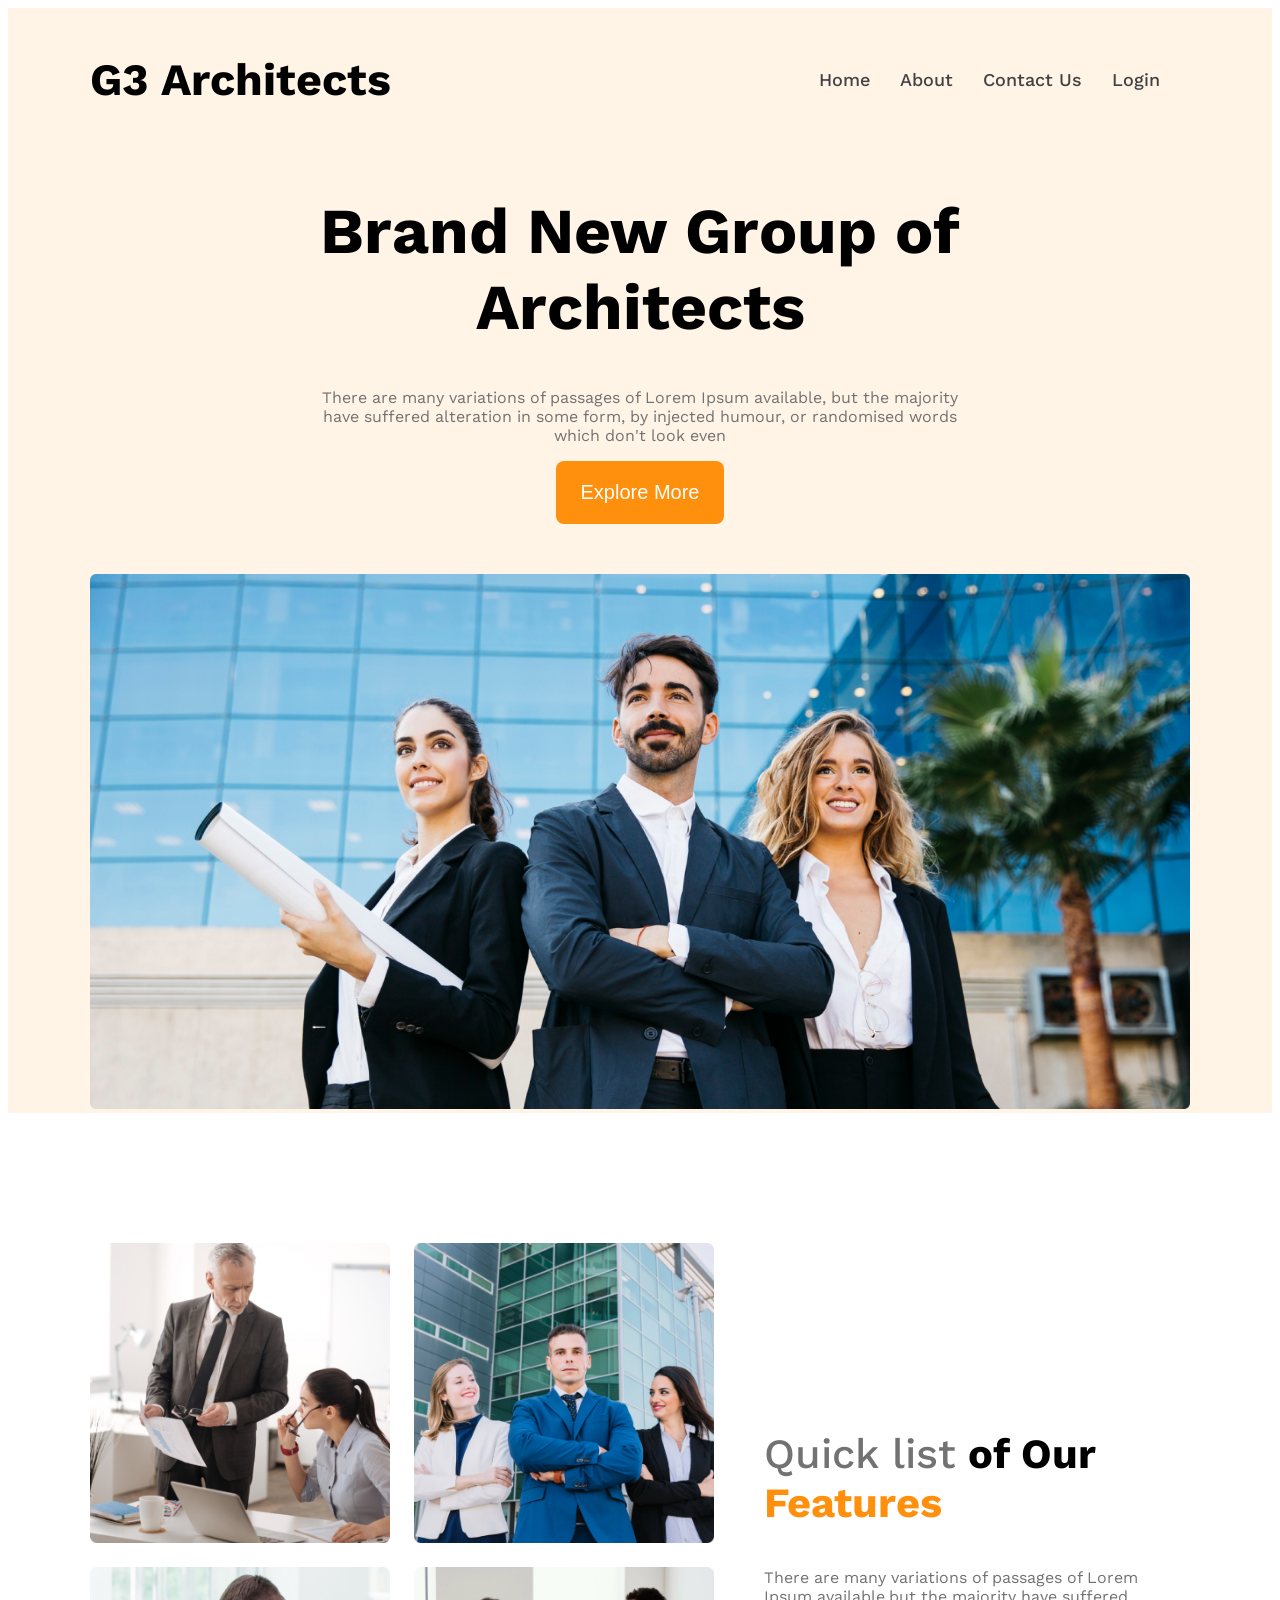
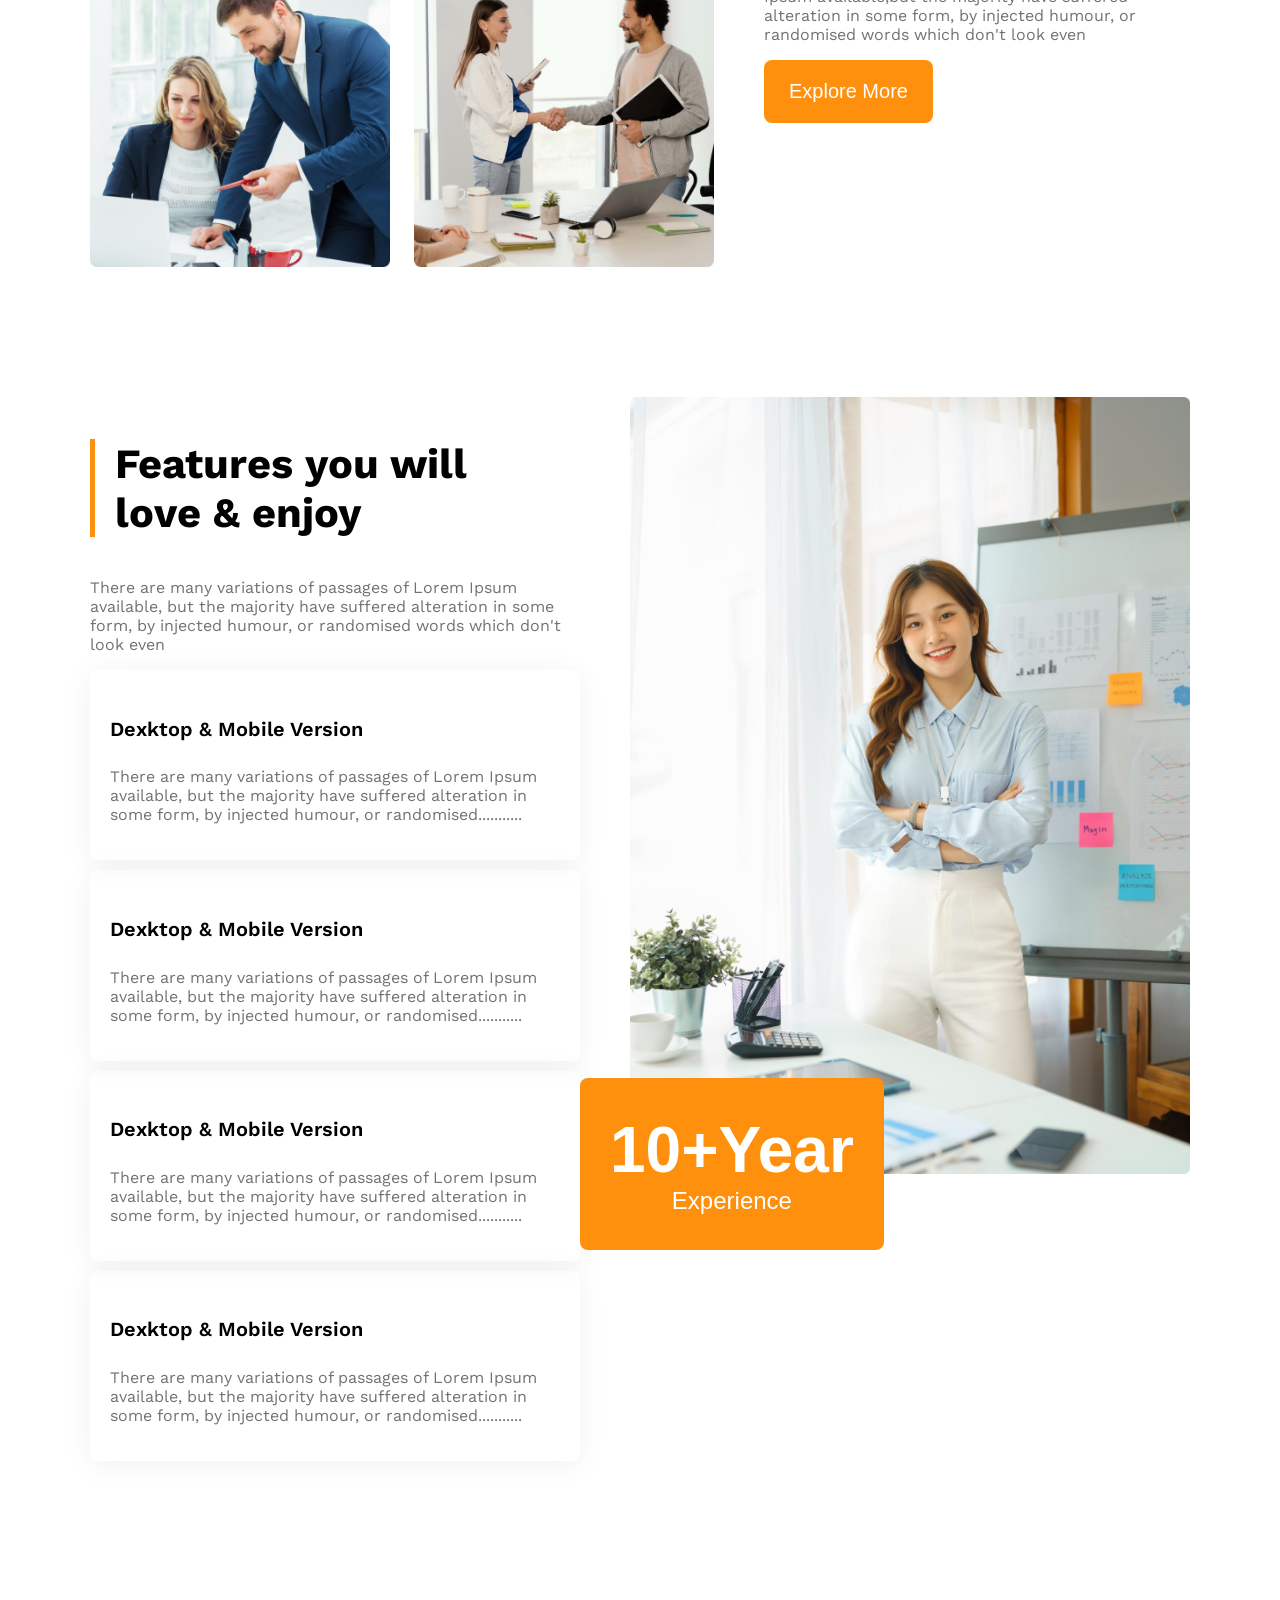
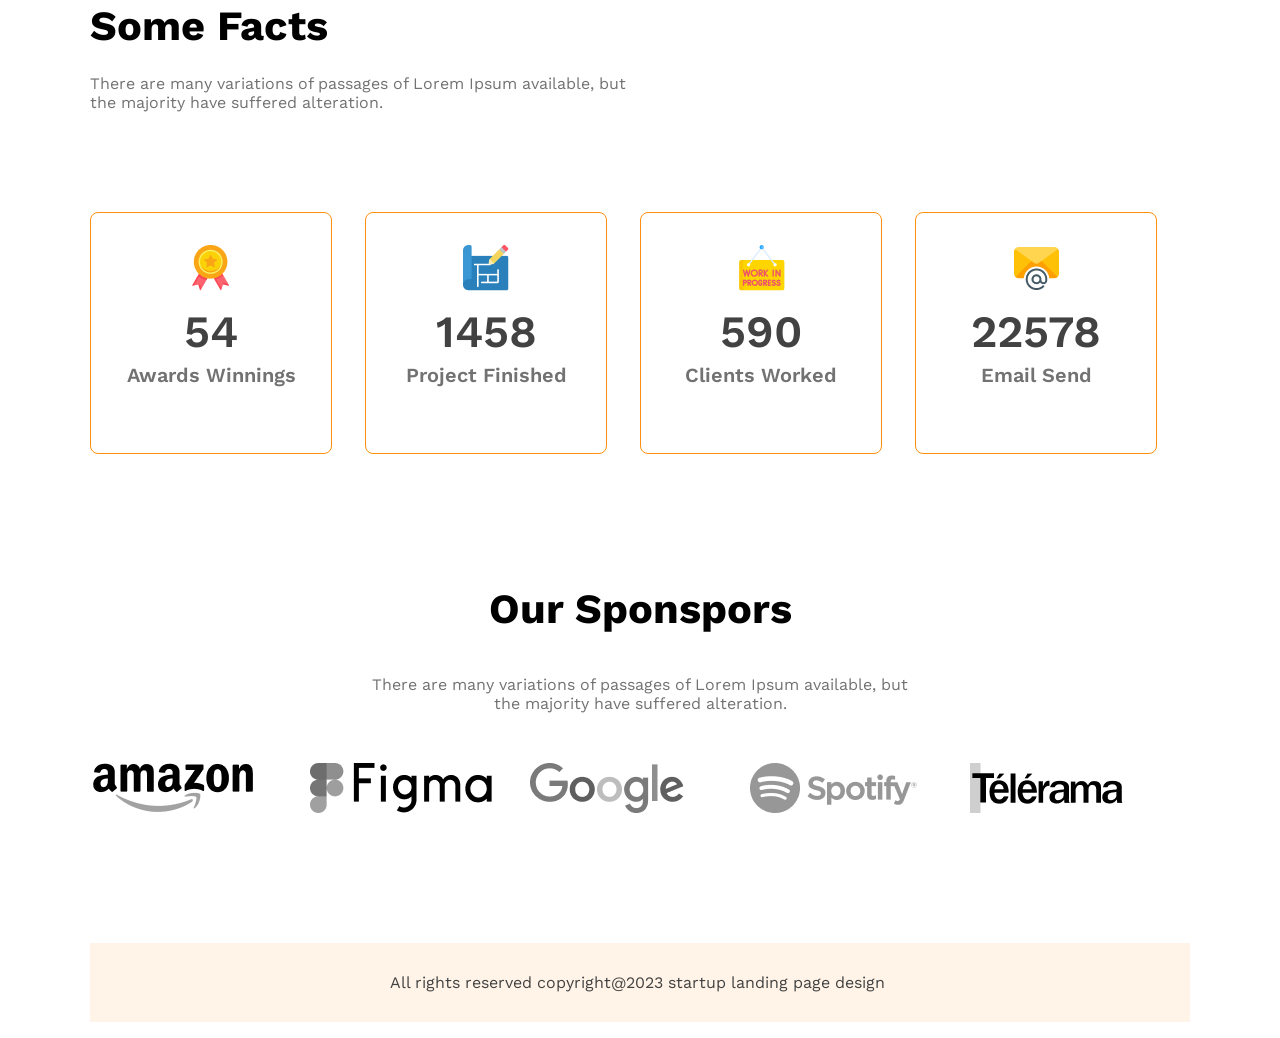
==== commit cef7112f: "footer section done" ====
--- a/index.html
+++ b/index.html
@@ -50,7 +50,7 @@
         <section class="architect display-flex">
             <div>
                 <h3 id="architect-header" class="section-title">Features you will <br> love & enjoy</h3>
-                <p class="dark3">There are many variations of passages of Lorem Ipsum available, but the majority have suffered alteration in some form, by injected humour, or randomised words which don't look even</p>
+                <p class="dark3 section-description">There are many variations of passages of Lorem Ipsum available, but the majority have suffered alteration in some form, by injected humour, or randomised words which don't look even</p>
                 <div class="architect-card">
                     <h4 class="architect-card-title">Dexktop & Mobile Version</h4>
                     <p class="dark3">There are many variations of passages of Lorem Ipsum available, but the majority have suffered alteration in some form, by injected humour, or randomised...........</p>
@@ -68,7 +68,7 @@
                     <p class="dark3">There are many variations of passages of Lorem Ipsum available, but the majority have suffered alteration in some form, by injected humour, or randomised...........</p>
                 </div>
             </div>
-            <div>
+            <div class="architect-img">
                 <img src="images/architect.png" alt="">
                 <button class="btn-primary badge">
                     <span class="badge-title">10+Year<br></span>
@@ -127,7 +127,11 @@
             </div>
          </section>
     </main>
-    <footer></footer>
+    <footer>
+        
+         <p class="dark2">All rights reserved copyright@2023 startup landing page design</p>
+        
+    </footer>
 </body>
 
 </html>
--- a/styles/index.css
+++ b/styles/index.css
@@ -3,7 +3,7 @@
 body{
     font-family: "Work Sans", sans-serif;
 }
-main{
+main, footer{
     max-width: 1100px;
     margin: 0 auto;
 }
@@ -167,19 +167,33 @@
     font-weight: 600;
     font-size: 1.25rem;
 }
+.architect-img img{
+    width: 100%;
+}
 .badge{
     font-weight: 500;
     font-size: 1.5rem;
+    padding: 35px 30px;
+    margin-left: -50px;
+    margin-top: -100px;
 }
 .badge-title{
     font-weight: 700;
     font-size: 4rem;
 }
+/* footer section style */
+footer p{
+    background-color: rgba(255, 244, 231, 1);
+    padding: 30px 300px;
+    margin-top: 130px;
+}
+
 /* add media query for small device */
 @media screen and  (max-width: 576px) {
     .navbar,
     .nav-links,
-    .teams{
+    .teams,
+    .architect{
         flex-direction: column;
     }
     .team-image-container,
@@ -192,11 +206,16 @@
         justify-items: center;
         gap: 24px;
     }
+    .badge{
+        margin-top: 20px;
+        margin-left: 40px;
+    }
 }
 
 /* add media query for medium device */
 @media screen and (min-width: 576px) and (max-width: 992px) {
-    .teams{
+    .teams,
+    .architect{
     flex-direction: column;
     }
     .sponsor-companies,
@@ -205,4 +224,8 @@
         gap: 50px;
         justify-items: center;
     }
+    .badge{
+        margin-top: 20px;
+        margin-left: 40px;
+    }
 }
